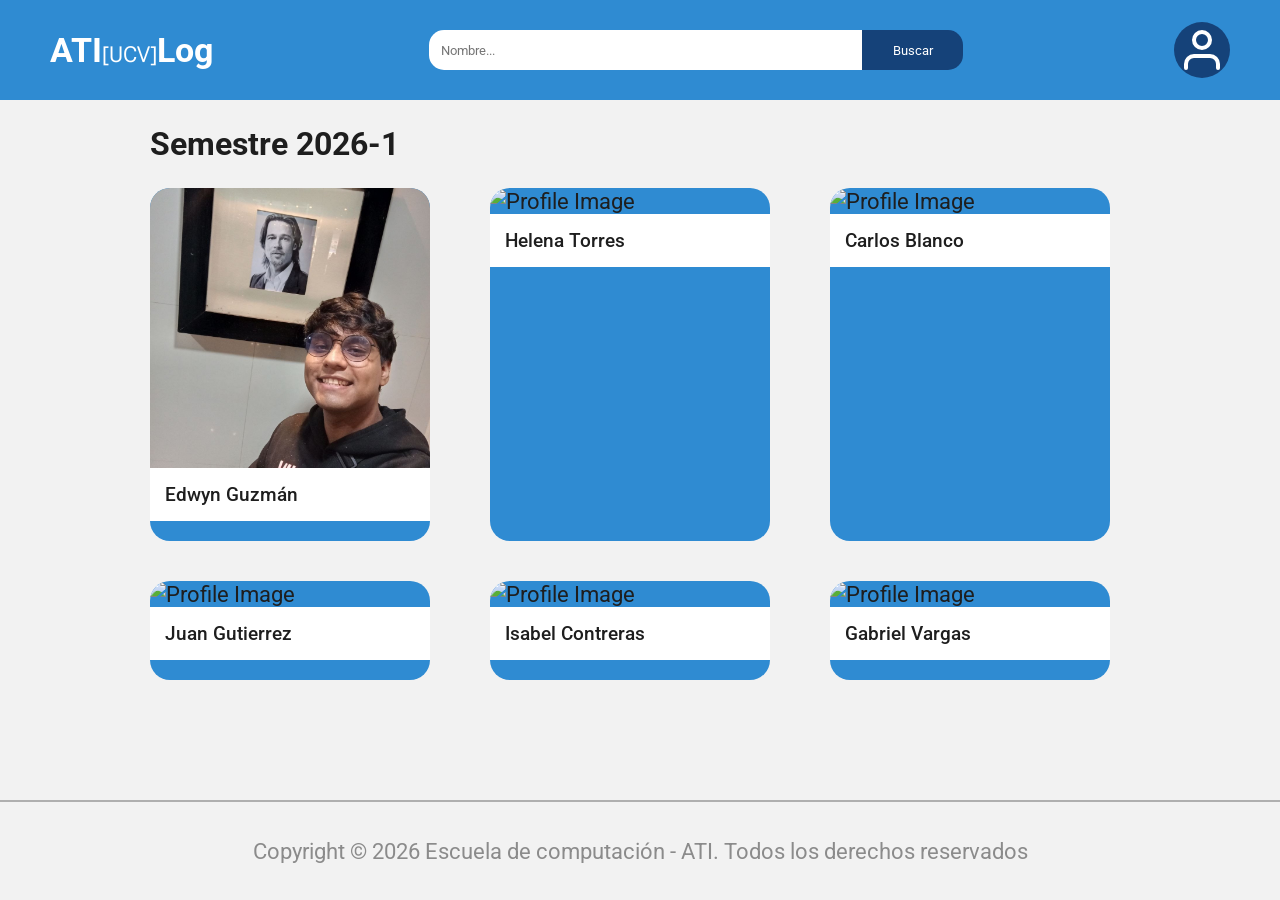
==== index.html @ 421d40d5 "hojas de estilo compartidas" ====
<!DOCTYPE html>
<html lang="en">

<head>
    <meta charset="UTF-8">
    <meta name="viewport" content="width=device-width, initial-scale=1.0">
    <link rel="icon" sizes="32x32" href="../icon/cropped-logonuevo-32x32.png">
    <link rel="icon" sizes="192x192" href="../icon/cropped-logonuevo-192x192.png">
    <title>ATI[UCV]Log 2026-1</title>
    <link rel="stylesheet" href="./css/style.css">
</head>

<body>
    <header class="header">
        <nav class="nav">
            <div class="nav-container-icon">
                <h1 class="icono">ATI<span>[UCV]</span>Log</h1>
            </div>

            <div class="nav-container-search">
                <div class="search-box">
                    <input type="text" placeholder="Nombre..." class="search-input">
                    <button class="search-button">Buscar</button>
                </div>
            </div>

            <div class="nav-container-user">
                <div class="user-box">
                    <img src="./icon/userIcon.svg" alt="User Icon" class="user-icon">
                </div>
            </div>
        </nav>
    </header>
    <section class="home-container">
        <div class="home-container-title">
            <h2 class="title">Semestre 2026-1</h2>
        </div>
        <div class="home-container-cards">

            <!-- Mi perfil -->
            <div class="card">
                <div class="card-top">
                    <div class="card-container-img">
                        <img src="./30326271/30326271.jpg" alt="Profile Image" class="card-profile-img">
                    </div>
                </div>
                <div class="card-bottom">
                    <h2 class="card-title">Edwyn Guzmán</h2>
                </div>
            </div>


            <!-- Dummy 1 -->
            <div class="card">
                <div class="card-top">
                    <div class="card-container-img">
                        <img src="./Dummies/Dummy1.png" alt="Profile Image" class="card-profile-img">
                    </div>
                </div>
                <div class="card-bottom">
                    <h2 class="card-title">Helena Torres</h2>
                </div>
            </div>

            <!-- Dummy 2 -->
            <div class="card">
                <div class="card-top">
                    <div class="card-container-img">
                        <img src="./Dummies/Dummy2.png" alt="Profile Image" class="card-profile-img">
                    </div>
                </div>
                <div class="card-bottom">
                    <h2 class="card-title">Carlos Blanco</h2>
                </div>
            </div>

            <!-- Dummy 3 -->
            <div class="card">
                <div class="card-top">
                    <div class="card-container-img">
                        <img src="./Dummies/Dummy3.png" alt="Profile Image" class="card-profile-img">
                    </div>
                </div>
                <div class="card-bottom">
                    <h2 class="card-title">Juan Gutierrez</h2>
                </div>
            </div>


            <!-- Dummy 4 -->
            <div class="card">
                <div class="card-top">
                    <div class="card-container-img">
                        <img src="./Dummies/Dummy4.png" alt="Profile Image" class="card-profile-img">
                    </div>
                </div>
                <div class="card-bottom">
                    <h2 class="card-title">Isabel Contreras</h2>
                </div>
            </div>


            <!-- Dummy 5 -->
            <div class="card">
                <div class="card-top">
                    <div class="card-container-img">
                        <img src="./Dummies/Dummy5.png" alt="Profile Image" class="card-profile-img">
                    </div>
                </div>
                <div class="card-bottom">
                    <h2 class="card-title">Gabriel Vargas</h2>
                </div>
            </div>

        </div>

    </section>
    <footer class="footer">
        <p>Copyright © 2026 Escuela de computación - ATI. Todos los derechos reservados</p>
    </footer>

</body>

</html>
---- css/style.css ----
@import './_theme.css';

 /* Estilos compartidos */
 * {
     margin: 0;
     padding: 0;
     box-sizing: border-box;
     font-family: var(--primary-font);
     color: var(--grey-950);
 }

 body {
     background-color: var(--grey-50);
     font-size: 1.4rem;
 }

 .header {
     background-color: var(--main-color);
     min-height: 100px;
     display: flex;
     align-items: center;
 }

 .nav {
     display: flex;
     align-items: center;
     justify-content: space-between;
     padding: 0 50px;
     height: 100%;
     flex-grow: 1;
     gap: 30px;
 }

 .nav-container-icon {
     flex: 0.3;
 }

 .icono {
     color: var(--white);
     cursor: pointer;
 }

 .icono span {
     color: var(--white);
     font-size: 1.4rem;
     font-weight: lighter;
     font-family: var(--flex-font);
 }

 .search-box {
     display: flex;
     align-items: center;
     justify-content: center;
     flex: 1;
 }

 .nav-container-search {
     flex: 0.5;
     display: flex;
     justify-content: center;

 }

 .search-input {
     padding: 8px 12px;
     border: none;
     border-radius: 15px 0 0 15px;
     outline: none;
     height: 40px;
     flex: 0.8;
 }

 .search-button {
     padding: 8px 12px;
     border: none;
     background-color: var(--accent-color);
     color: var(--white);
     cursor: pointer;
     height: 40px;
     border-radius: 0px 15px 15px 0px;
     padding: 8px 12px;
     flex: 0.15;
 }

 .nav-container-user {
     flex: 0.2;
     display: flex;
     justify-content: flex-end;
 }

 .user-box {
     display: flex;
     align-items: center;
     background-color: var(--accent-color);
     padding: 8px 10px;
     border-radius: 50%;
     cursor: pointer;
 }

 .footer {
     display: flex;
     justify-content: center;
     align-items: center;
     text-align: center;
     padding: 15px 0;
     border-top: 2px solid var(--grey-200);
     height: 100px;

 }

 .footer p {
     color: var(--grey-400);
 }

 /*  Estilos de home/index.html */

 .home-container {
     max-width: 1200px;
     margin: 0 auto;
     padding: 25px;
     min-height: calc(100vh - 200px);
 }

 .home-container-title {
     max-width: 980px;
     margin: 0 auto;
     margin-bottom: 25px;
 }

 .title {
     font-size: 2rem;
 }

 .home-container-cards {
     display: grid;
     grid-template-columns: 300px 300px 300px;
     grid-template-rows: auto;
     gap: 40px;
     justify-content: center;
 }

 .card {
     display: flex;
     flex-direction: column;
     padding-bottom: 20px;
     border-radius: 20px;
     background-color: var(--main-color);
     overflow: hidden;
     max-width: 280px;
     cursor: pointer;
     transition: transform 0.3s ease;
 }

 .card-bottom {
     display: flex;
     align-items: center;
 }

 .card-container-img {
     width: 100%;
     height: 100%;
     overflow: hidden;
     display: flex;
 }

 .card-profile-img {
     width: 100%;
     max-height: 280px;
     object-fit: cover;
 }

 .card-bottom {
     padding: 15px;
     background-color: var(--white);
 }

 .card-title {
     font-size: 1.2rem;
     font-weight: 500;
 }



 /* Estilos de profile.html */

 .profile-container {
     display: flex;
     flex-direction: row;
     justify-content: center;
     margin-right: 2.2rem;
     margin-bottom: 2.2rem;
     box-shadow: 8px 10px 8px -3px var(--grey-100);
     background-color: var(--white);
 }

 .profile-container-left {
     flex: 0.3;
     background-color: var(--main-color);
     padding-right: 6px;
 }

 .profile-container-left div {
     display: flex;
     height: 100%;
 }

 .profile-container-right {
     flex: 0.7;
     padding: 15px 30px 30px 15px;
     display: flex;
     flex-direction: column;
     justify-content: space-between;
     gap: 20px;
 }


 .profile-img {
     width: 100%;
     height: auto;
     border-bottom-right-radius: 18%;
     object-fit: cover;
 }

 .profile-title {
     color: var(--main-color);
 }


 .profile-description {
     font-style: italic;
     font-family: var(--condensed-font);
     max-width: 98%;
 }

 .feature-5 {
     font-weight: bold;
 }

 .contact-info a {
     font-weight: bold;
     color: var(--main-color);
     cursor: pointer;
 }

 .contact-info a:active,
 .contact-info a:visited {
     color: var(--accent-color);
 }
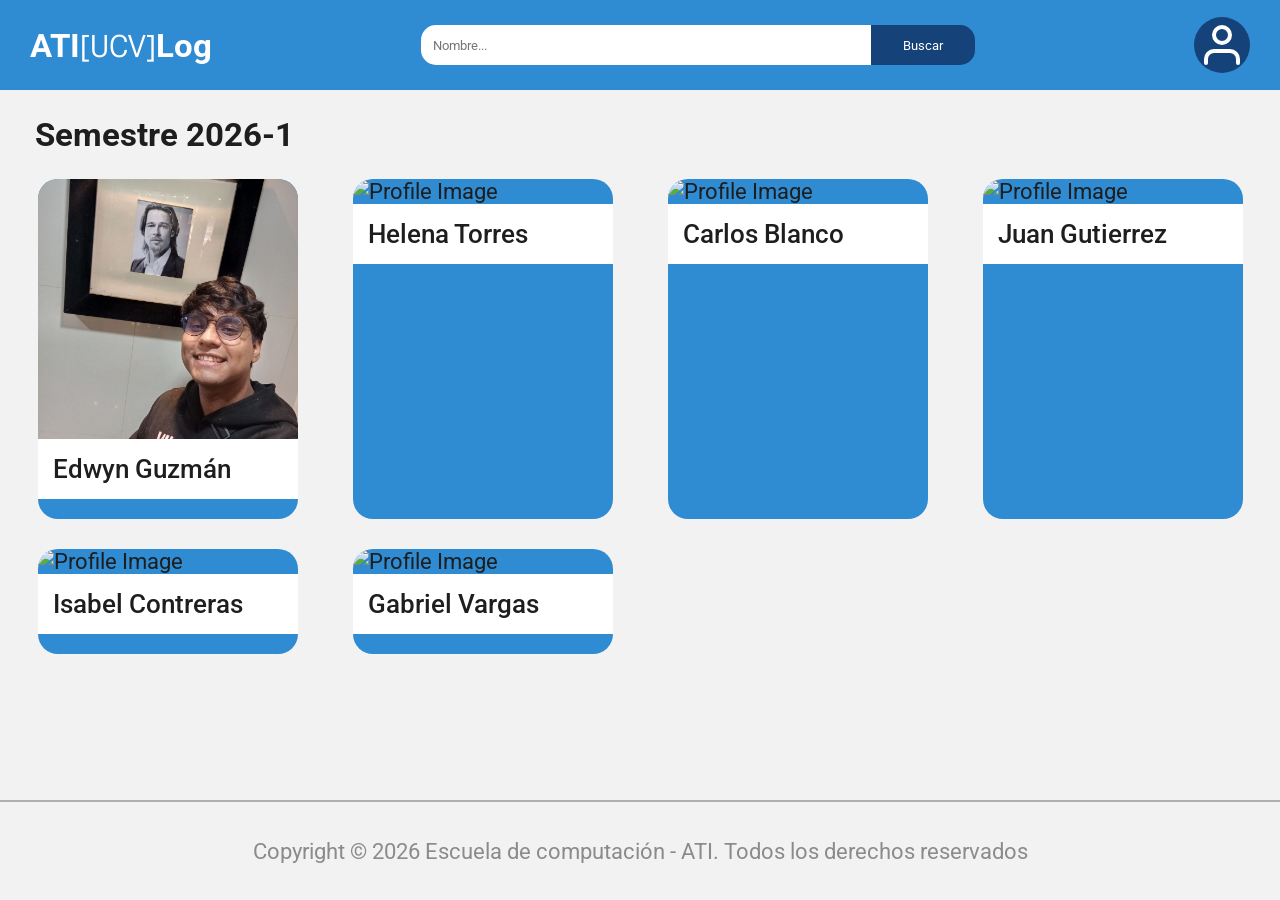
==== commit 7999e0b1: "versión responsive" ====
--- a/index.html
+++ b/index.html
@@ -28,6 +28,10 @@
                 <div class="user-box">
                     <img src="./icon/userIcon.svg" alt="User Icon" class="user-icon">
                 </div>
+
+                <div class="user-menu">
+                    <img src="./icon/menuIcon.svg" alt="User Icon Menu" class="user-menu-icon">
+                </div>
             </div>
         </nav>
     </header>
@@ -38,10 +42,13 @@
         <div class="home-container-cards">
 
             <!-- Mi perfil -->
-            <div class="card">
+            <div class="card" onclick="window.location.href='/30326271/profile.html'">
                 <div class="card-top">
                     <div class="card-container-img">
-                        <img src="./30326271/30326271.jpg" alt="Profile Image" class="card-profile-img">
+                        <picture class="card-container-img">
+                            <source media="(max-width: 768px)" srcset="./30326271/30326271Small.jpg" class="card-profile-img">
+                            <img src="./30326271/30326271Big.jpg" alt="Profile Image" class="card-profile-img">
+                        </picture>
                     </div>
                 </div>
                 <div class="card-bottom">
--- a/css/style.css
+++ b/css/style.css
@@ -1,4 +1,19 @@
  @import './_theme.css';
+
+ :root {
+     --img-profile-sm-w: 240px;
+     --img-profile-md-w: 260px;
+
+ }
+
+
+ @media (width <=1200px) {
+     :root {
+         --img-profile-md-w: 240px;
+
+     }
+
+ }
 
  /* Estilos compartidos */
  * {
@@ -9,14 +24,24 @@
      color: var(--grey-950);
  }
 
+ html {
+     font-size: 22px;
+ }
+
  body {
      background-color: var(--grey-50);
-     font-size: 1.4rem;
+     display: grid;
+     grid-template-rows: auto 1fr auto;
+     height: 100vh;
+ }
+
+ source {
+     position: absolute;
  }
 
  .header {
      background-color: var(--main-color);
-     min-height: 100px;
+     min-height: 90px;
      display: flex;
      align-items: center;
  }
@@ -25,7 +50,7 @@
      display: flex;
      align-items: center;
      justify-content: space-between;
-     padding: 0 50px;
+     padding: 0 30px;
      height: 100%;
      flex-grow: 1;
      gap: 30px;
@@ -97,6 +122,16 @@
      cursor: pointer;
  }
 
+ .user-menu {
+     display: none;
+ }
+
+ .user-menu-icon {
+     width: 40px;
+     height: 40px;
+     cursor: pointer;
+ }
+
  .footer {
      display: flex;
      justify-content: center;
@@ -115,28 +150,32 @@
  /*  Estilos de home/index.html */
 
  .home-container {
-     max-width: 1200px;
+     max-width: 1290px;
      margin: 0 auto;
      padding: 25px;
-     min-height: calc(100vh - 200px);
+     width: 100%;
+     margin-bottom: 10px;
  }
 
  .home-container-title {
-     max-width: 980px;
      margin: 0 auto;
      margin-bottom: 25px;
+     padding-left: 10px;
+
  }
 
  .title {
-     font-size: 2rem;
+     font-size: 1.5rem;
  }
 
  .home-container-cards {
      display: grid;
-     grid-template-columns: 300px 300px 300px;
+     grid-template-columns: repeat(auto-fit, minmax(var(--img-profile-md-w), 1fr));
      grid-template-rows: auto;
-     gap: 40px;
-     justify-content: center;
+     gap: 30px;
+     justify-items: center;
+
+
  }
 
  .card {
@@ -146,9 +185,14 @@
      border-radius: 20px;
      background-color: var(--main-color);
      overflow: hidden;
-     max-width: 280px;
-     cursor: pointer;
-     transition: transform 0.3s ease;
+     min-width: var(--img-profile-md-w);
+     transition: transform 0.3s ease, background-color 0.3s ease;
+     cursor: pointer;
+ }
+
+ .card:hover {
+     transform: scale(1.08) rotate(5deg);
+     background-color: var(--accent-color);
  }
 
  .card-bottom {
@@ -165,7 +209,8 @@
 
  .card-profile-img {
      width: 100%;
-     max-height: 280px;
+     max-height: var(--img-profile-md-w);
+     max-width: var(--img-profile-md-w);
      object-fit: cover;
  }
 
@@ -187,16 +232,19 @@
      display: flex;
      flex-direction: row;
      justify-content: center;
-     margin-right: 2.2rem;
-     margin-bottom: 2.2rem;
+     margin-right: 40px;
+     margin-bottom: 40px;
      box-shadow: 8px 10px 8px -3px var(--grey-100);
      background-color: var(--white);
+     max-height: 700px;
+     max-width: 1500px;
  }
 
  .profile-container-left {
-     flex: 0.3;
+     flex: 0.4;
      background-color: var(--main-color);
      padding-right: 6px;
+     position: relative;
  }
 
  .profile-container-left div {
@@ -204,8 +252,14 @@
      height: 100%;
  }
 
+ .profile-container-left div picture {
+     display: flex;
+     flex: 1;
+
+ }
+
  .profile-container-right {
-     flex: 0.7;
+     flex: 0.6;
      padding: 15px 30px 30px 15px;
      display: flex;
      flex-direction: column;
@@ -245,4 +299,179 @@
  .contact-info a:active,
  .contact-info a:visited {
      color: var(--accent-color);
+ }
+
+ /* Estilos para dispositivos móviles */
+ @media (width <=480px) {
+
+     html {
+         font-size: 12px;
+     }
+
+     .nav-container-search {
+         display: none;
+     }
+
+     .header {
+
+         min-height: 70px;
+
+     }
+
+     .profile-container {
+         flex-direction: column;
+         max-height: max-content;
+     }
+
+
+     .card {
+         min-width: var(--img-profile-sm-w);
+
+
+     }
+
+     .card-profile-img {
+         max-width: var(--img-profile-sm-w);
+         max-height: var(--img-profile-sm-w);
+     }
+
+     .nav {
+         padding: 0 10px;
+
+     }
+
+     .home-container {
+         padding-left: 10px;
+         padding-right: 10px;
+     }
+
+     .profile-container-left {
+         flex: 0.5;
+         padding-right: 0;
+         padding-bottom: 6px;
+     }
+
+     .profile-container-right {
+         flex: 0.5;
+     }
+
+     .profile-container {
+         margin-right: 0;
+         margin-bottom: 20px;
+
+     }
+
+     .user-box {
+         display: none;
+     }
+
+     .user-menu {
+         display: block;
+     }
+
+     .user-menu-icon {
+         width: 30px;
+         height: 30px;
+
+     }
+
+     .profile-img {
+         max-height: 480px;
+     }
+
+
+ }
+
+ /* Estilos para tablets y dispositivos con pantallas medianas */
+ @media (481px <=width <=768px) {
+     html {
+         font-size: 14px;
+     }
+
+     .nav-container-search {
+         display: none;
+     }
+
+     .profile-container {
+         flex-direction: column;
+         max-height: max-content;
+     }
+
+     .header {
+
+         min-height: 70px;
+
+     }
+
+     .nav {
+         padding: 0 25px;
+
+     }
+
+
+     .home-container-cards {
+         gap: 60px;
+     }
+
+     .profile-container-left {
+         flex: 0.5;
+         padding-right: 0;
+         padding-bottom: 6px;
+     }
+
+     .profile-container-right {
+         flex: 0.5;
+     }
+
+     .profile-container {
+         margin-right: 0;
+         margin-bottom: 20px;
+
+     }
+
+
+     .user-box {
+         display: none;
+     }
+
+     .user-menu {
+         display: block;
+     }
+
+     .profile-img {
+         max-height: 540px;
+     }
+
+ }
+
+ /* Estilos para pnatallas pequeñas y ordenadores portatiles */
+ @media (769px <=width <=1024px) {
+     html {
+         font-size: 16px;
+     }
+
+     .nav {
+         padding: 0 25px;
+
+     }
+
+     .profile-container-left {
+         flex: 0.55;
+     }
+
+     .profile-container-right {
+         flex: 0.45;
+     }
+
+     .profile-container {
+         max-height: 700px;
+         margin-right: 20px;
+     }
+ }
+
+ @media (1025px <=width <=1200px) {
+     html {
+         font-size: 18px;
+     }
+
  }
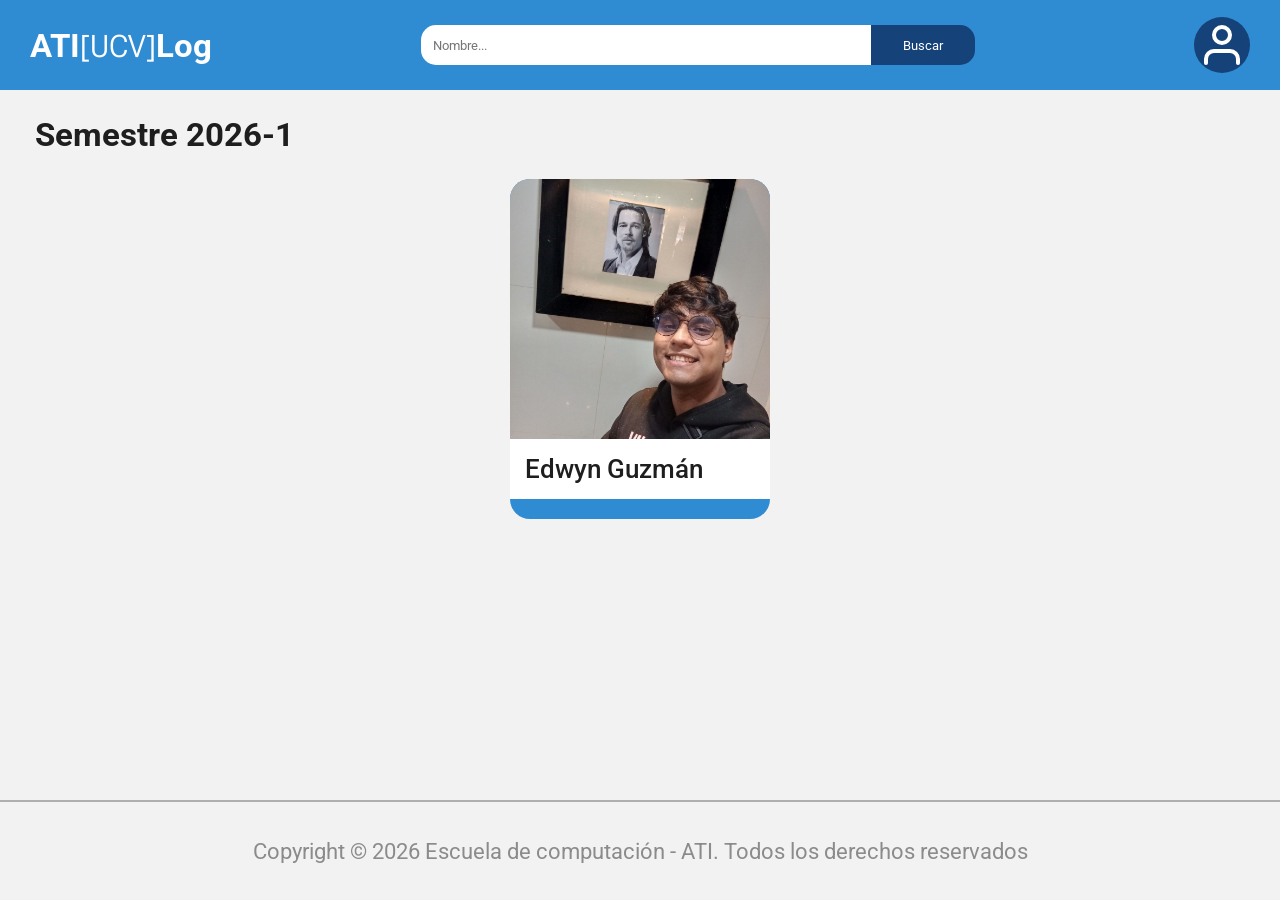
==== commit a2d688f3: "sin dummies" ====
--- a/index.html
+++ b/index.html
@@ -46,7 +46,8 @@
                 <div class="card-top">
                     <div class="card-container-img">
                         <picture class="card-container-img">
-                            <source media="(max-width: 768px)" srcset="./30326271/30326271Small.jpg" class="card-profile-img">
+                            <source media="(max-width: 768px)" srcset="./30326271/30326271Small.jpg"
+                                class="card-profile-img">
                             <img src="./30326271/30326271Big.jpg" alt="Profile Image" class="card-profile-img">
                         </picture>
                     </div>
@@ -56,8 +57,7 @@
                 </div>
             </div>
 
-
-            <!-- Dummy 1 -->
+            <!-- Dummy 1
             <div class="card">
                 <div class="card-top">
                     <div class="card-container-img">
@@ -67,57 +67,8 @@
                 <div class="card-bottom">
                     <h2 class="card-title">Helena Torres</h2>
                 </div>
-            </div>
+            </div> -->
 
-            <!-- Dummy 2 -->
-            <div class="card">
-                <div class="card-top">
-                    <div class="card-container-img">
-                        <img src="./Dummies/Dummy2.png" alt="Profile Image" class="card-profile-img">
-                    </div>
-                </div>
-                <div class="card-bottom">
-                    <h2 class="card-title">Carlos Blanco</h2>
-                </div>
-            </div>
-
-            <!-- Dummy 3 -->
-            <div class="card">
-                <div class="card-top">
-                    <div class="card-container-img">
-                        <img src="./Dummies/Dummy3.png" alt="Profile Image" class="card-profile-img">
-                    </div>
-                </div>
-                <div class="card-bottom">
-                    <h2 class="card-title">Juan Gutierrez</h2>
-                </div>
-            </div>
-
-
-            <!-- Dummy 4 -->
-            <div class="card">
-                <div class="card-top">
-                    <div class="card-container-img">
-                        <img src="./Dummies/Dummy4.png" alt="Profile Image" class="card-profile-img">
-                    </div>
-                </div>
-                <div class="card-bottom">
-                    <h2 class="card-title">Isabel Contreras</h2>
-                </div>
-            </div>
-
-
-            <!-- Dummy 5 -->
-            <div class="card">
-                <div class="card-top">
-                    <div class="card-container-img">
-                        <img src="./Dummies/Dummy5.png" alt="Profile Image" class="card-profile-img">
-                    </div>
-                </div>
-                <div class="card-bottom">
-                    <h2 class="card-title">Gabriel Vargas</h2>
-                </div>
-            </div>
 
         </div>
 
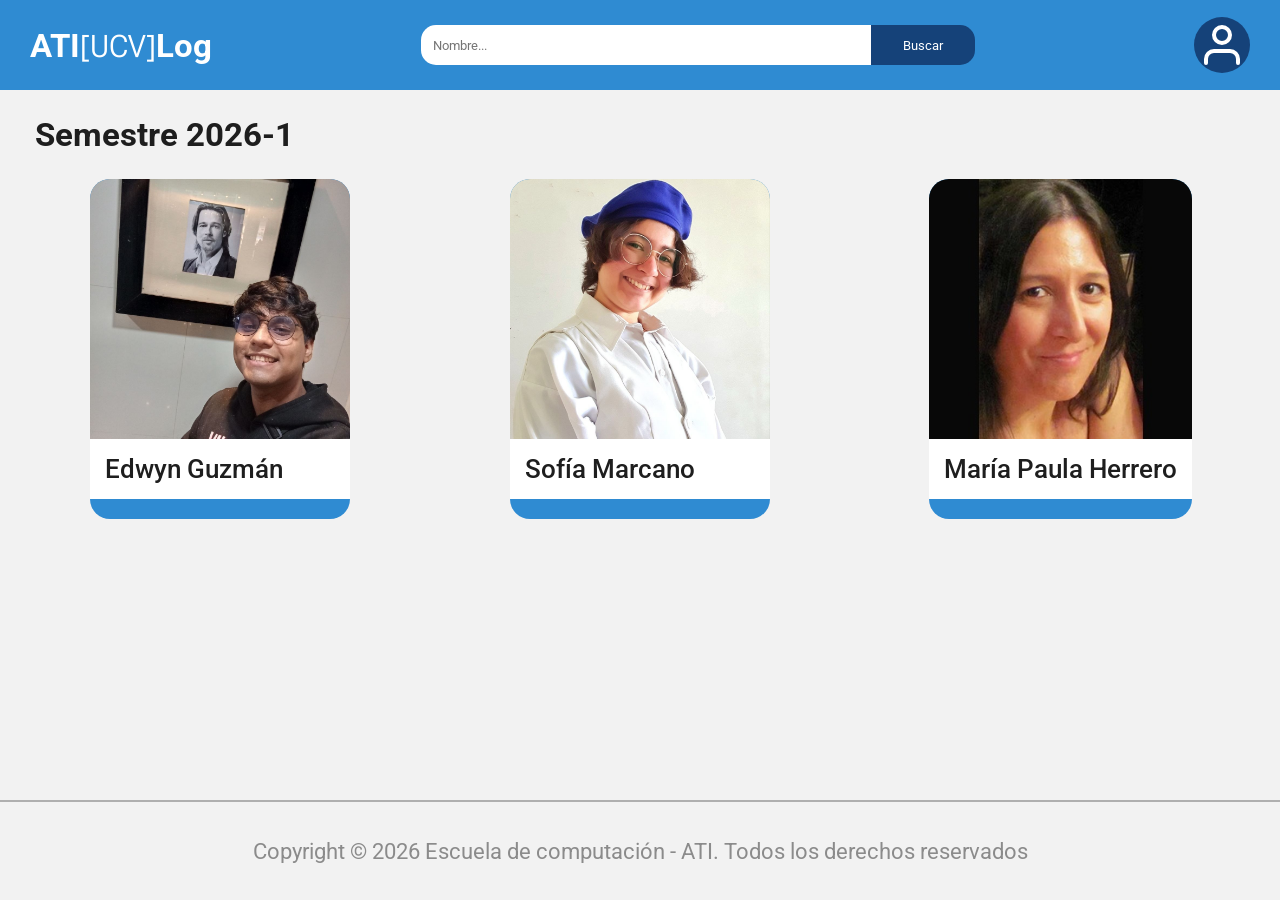
==== commit 92401bae: "listado de perﬁles dinámico usando javascript" ====
--- a/index.html
+++ b/index.html
@@ -8,25 +8,28 @@
     <link rel="icon" sizes="192x192" href="../icon/cropped-logonuevo-192x192.png">
     <title>ATI[UCV]Log 2026-1</title>
     <link rel="stylesheet" href="./css/style.css">
+    <script type="text/javascript" src="./conf/configES.json" defer></script>
+    <script type="text/javascript" src="./data/index.json" defer></script>
+    <script type="text/javascript" src="./js/index.js" defer></script>
 </head>
 
 <body>
     <header class="header">
         <nav class="nav">
             <div class="nav-container-icon">
-                <h1 class="icono">ATI<span>[UCV]</span>Log</h1>
+                <h1 class="icono" id="icon-text"></h1>
             </div>
 
             <div class="nav-container-search">
                 <div class="search-box">
-                    <input type="text" placeholder="Nombre..." class="search-input">
-                    <button class="search-button">Buscar</button>
+                    <input type="text" placeholder="" class="search-input" id="search-input">
+                    <button class="search-button" id="search-button"></button>
                 </div>
             </div>
 
             <div class="nav-container-user">
-                <div class="user-box">
-                    <img src="./icon/userIcon.svg" alt="User Icon" class="user-icon">
+                <div class="user-box" id="user-box">
+                    <img src="./icon/userIcon.svg" alt="User Icon" class="user-icon" id="user-icon">
                 </div>
 
                 <div class="user-menu">
@@ -37,35 +40,23 @@
     </header>
     <section class="home-container">
         <div class="home-container-title">
-            <h2 class="title">Semestre 2026-1</h2>
+            <h2 class="title" id="home-title"></h2>
         </div>
-        <div class="home-container-cards">
+        <div class="home-container-cards" id="home-container-cards">
 
-            <!-- Mi perfil -->
-            <div class="card" onclick="window.location.href='/30326271/profile.html'">
+          
+            <!-- <div class="card" onclick="window.location.href='/30326271/profile.html'">
                 <div class="card-top">
                     <div class="card-container-img">
                         <picture class="card-container-img">
-                            <source media="(max-width: 768px)" srcset="./30326271/30326271Small.jpg"
+                            <source media="(max-width: 768px)" srcset=""
                                 class="card-profile-img">
-                            <img src="./30326271/30326271Big.jpg" alt="Profile Image" class="card-profile-img">
+                            <img src="" alt="Profile Image" class="card-profile-img">
                         </picture>
                     </div>
                 </div>
                 <div class="card-bottom">
-                    <h2 class="card-title">Edwyn Guzmán</h2>
-                </div>
-            </div>
-
-            <!-- Dummy 1
-            <div class="card">
-                <div class="card-top">
-                    <div class="card-container-img">
-                        <img src="./Dummies/Dummy1.png" alt="Profile Image" class="card-profile-img">
-                    </div>
-                </div>
-                <div class="card-bottom">
-                    <h2 class="card-title">Helena Torres</h2>
+                    <h2 class="card-title"></h2>
                 </div>
             </div> -->
 
@@ -74,7 +65,7 @@
 
     </section>
     <footer class="footer">
-        <p>Copyright © 2026 Escuela de computación - ATI. Todos los derechos reservados</p>
+        <p id="footer-text"></p>
     </footer>
 
 </body>
--- a/css/style.css
+++ b/css/style.css
@@ -1,15 +1,15 @@
  @import './_theme.css';
 
  :root {
-     --img-profile-sm-w: 240px;
-     --img-profile-md-w: 260px;
+     --img-profile-sm: 240px;
+     --img-profile-md: 260px;
 
  }
 
 
  @media (width <=1200px) {
      :root {
-         --img-profile-md-w: 240px;
+         --img-profile-md: 240px;
 
      }
 
@@ -170,7 +170,7 @@
 
  .home-container-cards {
      display: grid;
-     grid-template-columns: repeat(auto-fit, minmax(var(--img-profile-md-w), 1fr));
+     grid-template-columns: repeat(auto-fit, minmax(var(--img-profile-md), 1fr));
      grid-template-rows: auto;
      gap: 30px;
      justify-items: center;
@@ -185,7 +185,7 @@
      border-radius: 20px;
      background-color: var(--main-color);
      overflow: hidden;
-     min-width: var(--img-profile-md-w);
+     min-width: var(--img-profile-md);
      transition: transform 0.3s ease, background-color 0.3s ease;
      cursor: pointer;
  }
@@ -209,8 +209,7 @@
 
  .card-profile-img {
      width: 100%;
-     max-height: var(--img-profile-md-w);
-     max-width: var(--img-profile-md-w);
+     max-height: var(--img-profile-md);
      object-fit: cover;
  }
 
@@ -325,14 +324,13 @@
 
 
      .card {
-         min-width: var(--img-profile-sm-w);
+         min-width: var(--img-profile-sm);
 
 
      }
 
      .card-profile-img {
-         max-width: var(--img-profile-sm-w);
-         max-height: var(--img-profile-sm-w);
+         max-height: var(--img-profile-sm);
      }
 
      .nav {
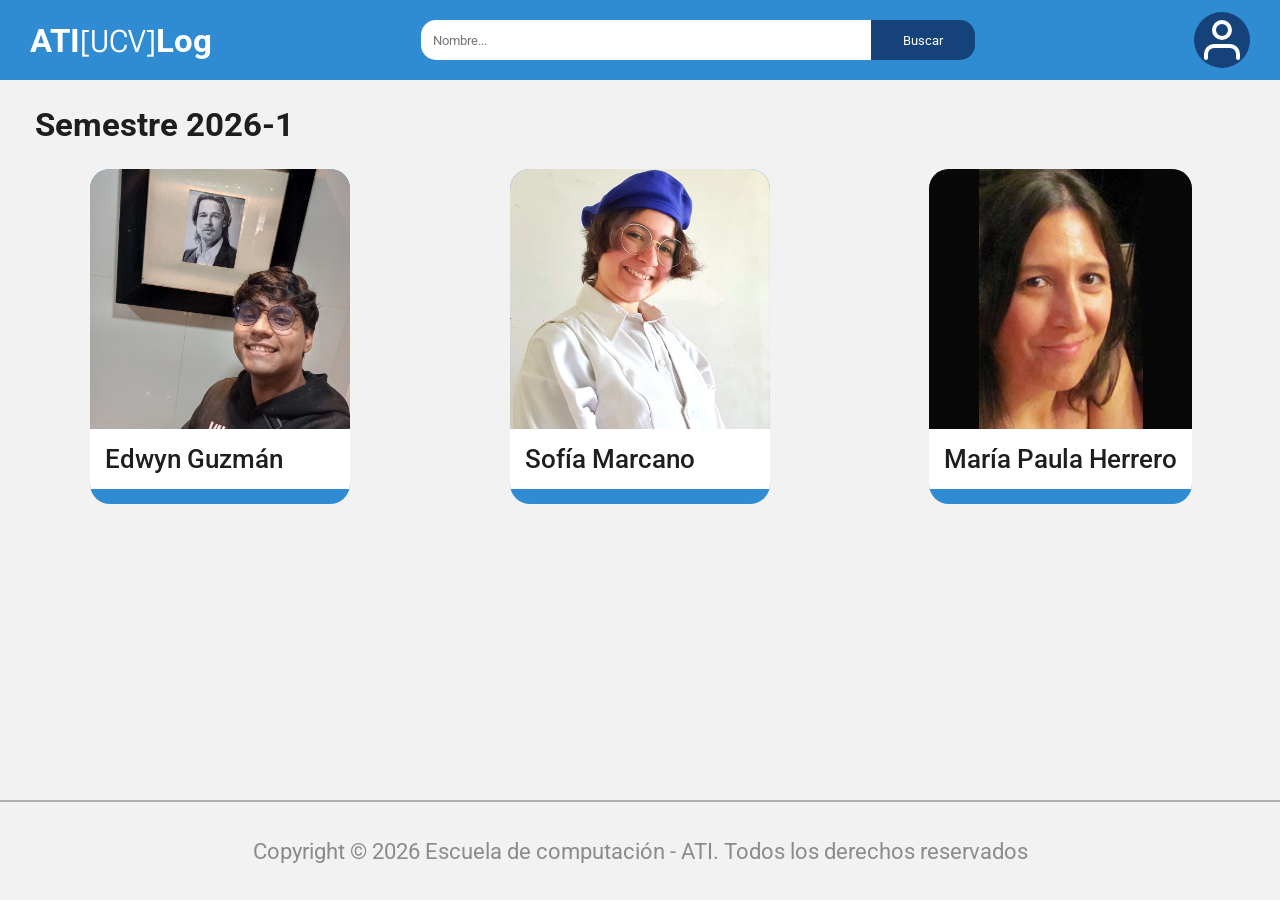
==== commit dce2ec23: "menú desplegable" ====
--- a/index.html
+++ b/index.html
@@ -1,5 +1,5 @@
 <!DOCTYPE html>
-<html lang="en">
+<html lang="es">
 
 <head>
     <meta charset="UTF-8">
@@ -8,7 +8,6 @@
     <link rel="icon" sizes="192x192" href="../icon/cropped-logonuevo-192x192.png">
     <title>ATI[UCV]Log 2026-1</title>
     <link rel="stylesheet" href="./css/style.css">
-    <script type="text/javascript" src="./conf/configES.json" defer></script>
     <script type="text/javascript" src="./data/index.json" defer></script>
     <script type="text/javascript" src="./js/index.js" defer></script>
 </head>
@@ -33,10 +32,29 @@
                 </div>
 
                 <div class="user-menu">
-                    <img src="./icon/menuIcon.svg" alt="User Icon Menu" class="user-menu-icon">
+                    <img src="./icon/menuIcon.svg" alt="User Icon Menu" class="user-menu-icon" id="user-menu-icon">
                 </div>
             </div>
         </nav>
+        <div class="container-nav-responsive" id="container-nav-responsive">
+            <div class="nav-container-search-responsive">
+                <div class="search-box-responsive">
+                    <input type="text" placeholder="" class="search-input-responsive" id="search-input-responsive">
+                    <button class="search-button-responsive" id="search-button-responsive"></button>
+                </div>
+            </div>
+            <div class="container-user-box-responsive" id="btn_user_resposive">
+                <div class="item-user-box-responsive">
+                    <h2 class="user-box-responsive-title" id="user-box-responsive-title"></h2>
+                    <div class="user-box-responsive" id="user-box">
+
+                        <img src="./icon/userIcon.svg" alt="User Icon" class="user-icon-responsive"
+                            id="user-icon-responsive">
+                    </div>
+                </div>
+            </div>
+
+        </div>
     </header>
     <section class="home-container">
         <div class="home-container-title">
@@ -44,7 +62,7 @@
         </div>
         <div class="home-container-cards" id="home-container-cards">
 
-          
+
             <!-- <div class="card" onclick="window.location.href='/30326271/profile.html'">
                 <div class="card-top">
                     <div class="card-container-img">
--- a/css/style.css
+++ b/css/style.css
@@ -28,6 +28,7 @@
      font-size: 22px;
  }
 
+
  body {
      background-color: var(--grey-50);
      display: grid;
@@ -39,21 +40,27 @@
      position: absolute;
  }
 
+
+
  .header {
      background-color: var(--main-color);
-     min-height: 90px;
-     display: flex;
-     align-items: center;
+     min-height: max-content;
+     display: flex;
+     flex-direction: column;
+     height: max-content;
+     position: relative;
+     padding: 0 30px;
+
  }
 
  .nav {
      display: flex;
      align-items: center;
      justify-content: space-between;
-     padding: 0 30px;
      height: 100%;
      flex-grow: 1;
      gap: 30px;
+     min-height: 80px;
  }
 
  .nav-container-icon {
@@ -72,21 +79,47 @@
      font-family: var(--flex-font);
  }
 
- .search-box {
+ .search-box,
+ .search-box-responsive {
      display: flex;
      align-items: center;
      justify-content: center;
      flex: 1;
  }
 
- .nav-container-search {
+ .nav-container-search,
+ .nav-container-search-responsive {
      flex: 0.5;
      display: flex;
      justify-content: center;
 
  }
 
- .search-input {
+  .nav-container-search-responsive {
+    padding-top: 10px;
+  }
+
+ .container-nav-responsive {
+     position: absolute;
+     top: -1000px;
+     display: flex;
+     flex-direction: column;
+     gap: 20px;
+     border-top: 1px solid white;
+     padding: 10px 0px;
+     
+ }
+
+ .relative {
+     position: relative;
+ }
+
+ .inset-0 {
+     inset: 0;
+ }
+
+ .search-input,
+ .search-input-responsive {
      padding: 8px 12px;
      border: none;
      border-radius: 15px 0 0 15px;
@@ -95,7 +128,12 @@
      flex: 0.8;
  }
 
- .search-button {
+ .search-input-responsive {
+    flex: 0.9;
+ }
+
+ .search-button,
+ .search-button-responsive {
      padding: 8px 12px;
      border: none;
      background-color: var(--accent-color);
@@ -113,17 +151,41 @@
      justify-content: flex-end;
  }
 
- .user-box {
+ .container-user-box-responsive {
+     display: flex;
+     justify-content: end;
+     align-items: center;
+     border-top: 1px solid white;
+     padding-top: 15px;
+     
+ }
+
+ .item-user-box-responsive {
+    display: flex;
+    gap: 15px;
+    align-items: center;
+    cursor: pointer;
+ }
+
+ .user-box-responsive-title {
+    color: var(--white);
+ }
+
+ .user-box,
+ .user-box-responsive {
      display: flex;
      align-items: center;
      background-color: var(--accent-color);
      padding: 8px 10px;
      border-radius: 50%;
      cursor: pointer;
+     width: 56px;
+     height: 56px;
  }
 
  .user-menu {
-     display: none;
+     visibility: hidden;
+     position: absolute;
  }
 
  .user-menu-icon {
@@ -131,6 +193,8 @@
      height: 40px;
      cursor: pointer;
  }
+
+
 
  .footer {
      display: flex;
@@ -188,6 +252,7 @@
      min-width: var(--img-profile-md);
      transition: transform 0.3s ease, background-color 0.3s ease;
      cursor: pointer;
+     max-height: 335px;
  }
 
  .card:hover {
@@ -311,11 +376,11 @@
          display: none;
      }
 
-     .header {
+     /* .header {
 
          min-height: 70px;
 
-     }
+     } */
 
      .profile-container {
          flex-direction: column;
@@ -333,7 +398,7 @@
          max-height: var(--img-profile-sm);
      }
 
-     .nav {
+     .header {
          padding: 0 10px;
 
      }
@@ -364,7 +429,8 @@
      }
 
      .user-menu {
-         display: block;
+         visibility: visible;
+         position: relative;
      }
 
      .user-menu-icon {
@@ -381,7 +447,7 @@
  }
 
  /* Estilos para tablets y dispositivos con pantallas medianas */
- @media (481px <=width <=768px) {
+ @media (481px <= width <=768px) {
      html {
          font-size: 14px;
      }
@@ -395,13 +461,13 @@
          max-height: max-content;
      }
 
+     /* .header {
+
+         min-height: 70px;
+
+     } */
+
      .header {
-
-         min-height: 70px;
-
-     }
-
-     .nav {
          padding: 0 25px;
 
      }
@@ -433,7 +499,8 @@
      }
 
      .user-menu {
-         display: block;
+         visibility: visible;
+         position: relative;
      }
 
      .profile-img {
@@ -448,7 +515,7 @@
          font-size: 16px;
      }
 
-     .nav {
+     .header {
          padding: 0 25px;
 
      }
